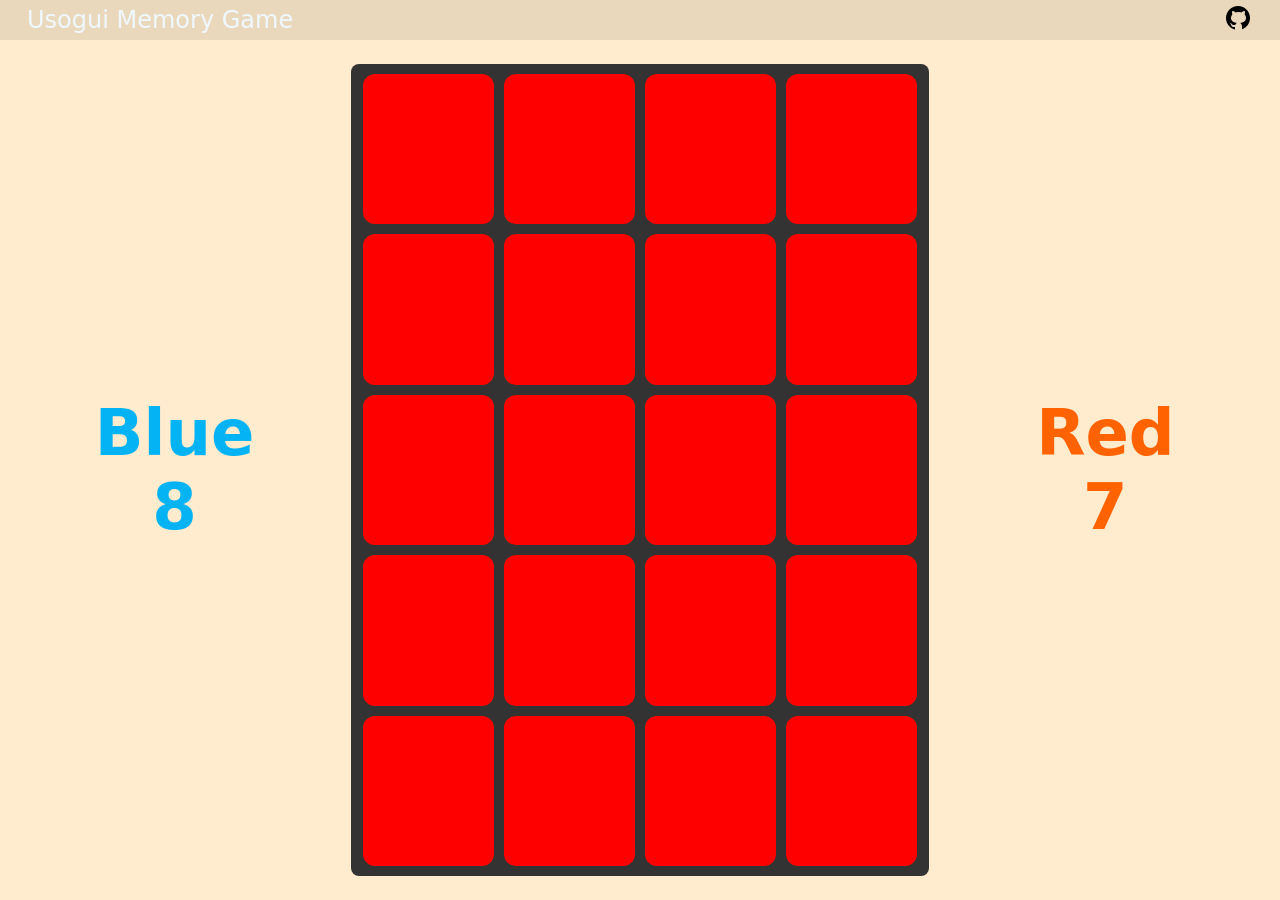
==== JavaScript/Memory-Game/index.html @ cd150e48 "Made the html and css and the game board dynamically and added the card rotating feature" ====
<!DOCTYPE html>
<html lang="en">
<head>
    <meta charset="UTF-8">
    <meta name="viewport" content="width=device-width, initial-scale=1.0">
    <link rel="stylesheet" href="style.css">
    <title>Memory Game</title>
</head>
<body>
    <main class="">
        <nav>
            <h2>Usogui Memory Game</h2>
            <a href="" target="_blank">
                <img src="./assets/git-hub.png" alt="git hub logo">
            </a>
        </nav>
        <div class="container">
            <div class="left">
                Blue
                <div class="score" id="blue-score">8</div>
            </div>
            <div class="game-board">
                
            </div>
            <div class="right">
                Red
                <div class="score" id="red-score">7</div>
            </div>
        </div>
    </main>

    <script src="script.js"></script>
</body>
</html>
---- JavaScript/Memory-Game/style.css ----
*{
    margin: 0;
    padding: 0;
    box-sizing: border-box;
}

html, 
body{
    height: 100vh;
    width: 100vw;
    font-family: system-ui, -apple-system, BlinkMacSystemFont, 'Segoe UI', Roboto, Oxygen, Ubuntu, Cantarell, 'Open Sans', 'Helvetica Neue', sans-serif;
}

:root{

/* Background colors */
    --red-bg: rgb(211, 128, 33);
    --blue-bg: rgb(41, 151, 210);
    --home-bg: blanchedalmond;
    --board-bg: #333;
    
    
/* Score colors */
    --left-score: rgb(4, 179, 243);
    --right-score: rgb(255, 98, 0);
}

nav{
    height: 40px;
    display: flex;
    justify-content: space-between;
    align-items: center;
    padding: 10px 27px;
    background-color: rgba(0, 0, 0, 0.082);
}
nav > h2{
    font-weight: 500;
    color: aliceblue;
}
nav > a{
    transition: all 0.2s cubic-bezier(0.165, 0.84, 0.44, 1);

}
nav > a:hover{
    transform: scale(1.2);

}

main{
    height: 100%;
    width: 100%;
    background-color: var(--home-bg);
}
/* ----Change the background color on the basis of whose turn it is ----*/
.main-red-background-color{
    background-color: var(--red-bg);
}
.main-blue-background-color{
    background-color: var(--blue-bg);
}


.container{
    height: calc(100% - 40px);
    width: 100%;
    display: flex;
    gap: 2rem;
    padding: 1.5rem 1.9rem;
}
.container > .left{
    /* background-color: red; */
    width: 25%;
    display: flex;
    align-items: center;
    justify-content: center;
    flex-direction: column;
    font-size: 4rem;
    font-weight: 600;
    color: var(--left-score);
}

.container > .game-board{
    background-color: var(--board-bg);
    width: 50%;
    border-radius: 8px;
}

.container > .right{
    /* background-color: rgb(195, 0, 255); */
    width: 25%;
    display: flex;
    align-items: center;
    justify-content: center;
    flex-direction: column;
    font-size: 4rem;
    font-weight: 600;
    color: var(--right-score);
}





.game-board{
    padding: 10px 12px;
    display: flex;
    flex-direction: column;
    gap: 10px;
}
.row{
    display: flex;
    height: 20%;
    gap: 10px;
}
.card{
    height: 100%;
    width: 25%;
    background-color: red;
    transition: all 0.8s ease;
    border-radius: 12px;
    cursor: pointer;
    display: flex;
    justify-content: center;
    align-items: center;
}
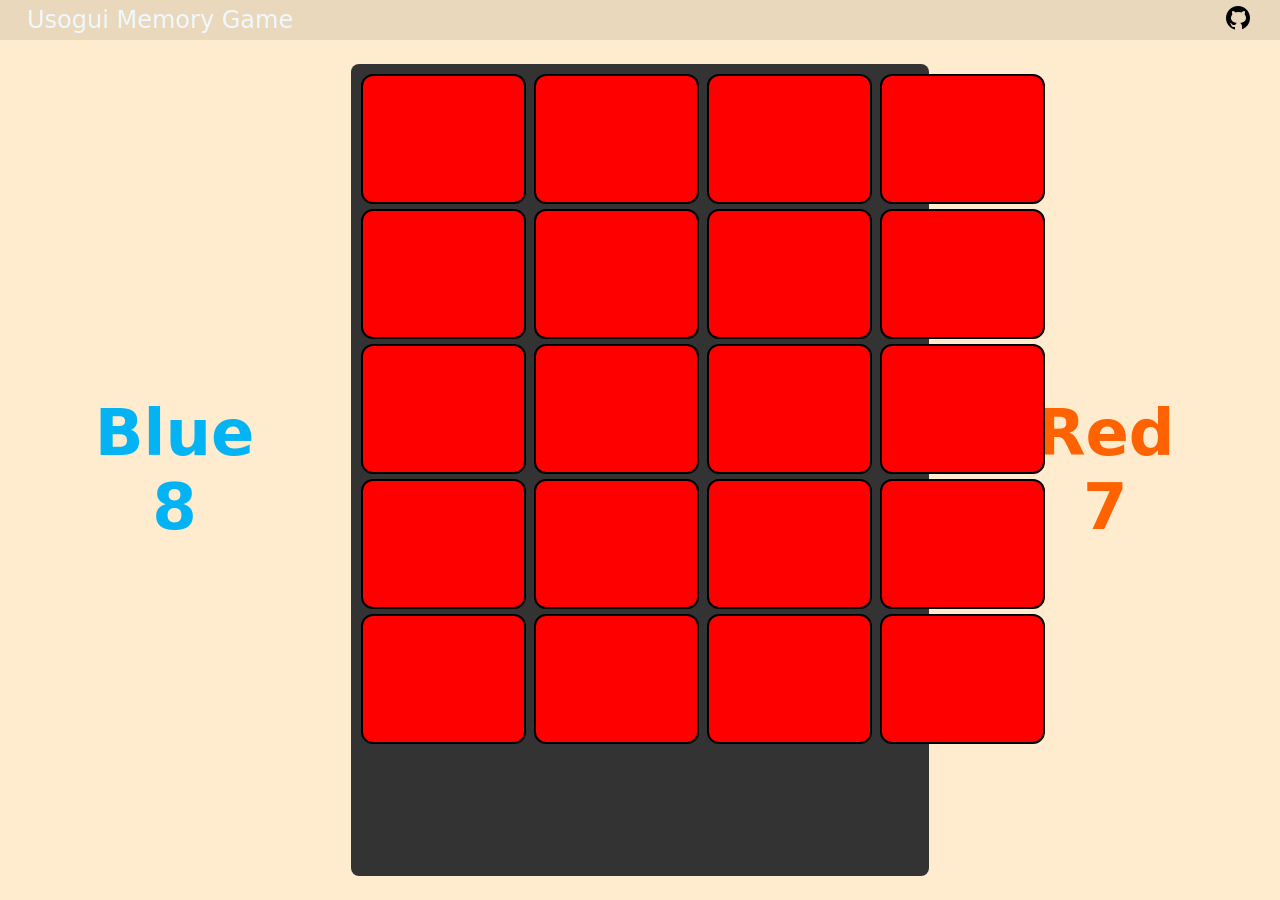
==== commit 3b6a53c4: "Made the cards in board using position: absolute; and created a class player to manage the red and b" ====
--- a/JavaScript/Memory-Game/index.html
+++ b/JavaScript/Memory-Game/index.html
@@ -7,7 +7,7 @@
     <title>Memory Game</title>
 </head>
 <body>
-    <main class="">
+    <main class="main">
         <nav>
             <h2>Usogui Memory Game</h2>
             <a href="" target="_blank">
--- a/JavaScript/Memory-Game/style.css
+++ b/JavaScript/Memory-Game/style.css
@@ -106,15 +106,14 @@
     display: flex;
     flex-direction: column;
     gap: 10px;
+    position: relative;
 }
-.row{
-    display: flex;
-    height: 20%;
-    gap: 10px;
-}
+
 .card{
-    height: 100%;
-    width: 25%;
+    position: absolute;
+    height: 130px;
+    width: 165px;
+    border: solid black 2px;
     background-color: red;
     transition: all 0.8s ease;
     border-radius: 12px;
